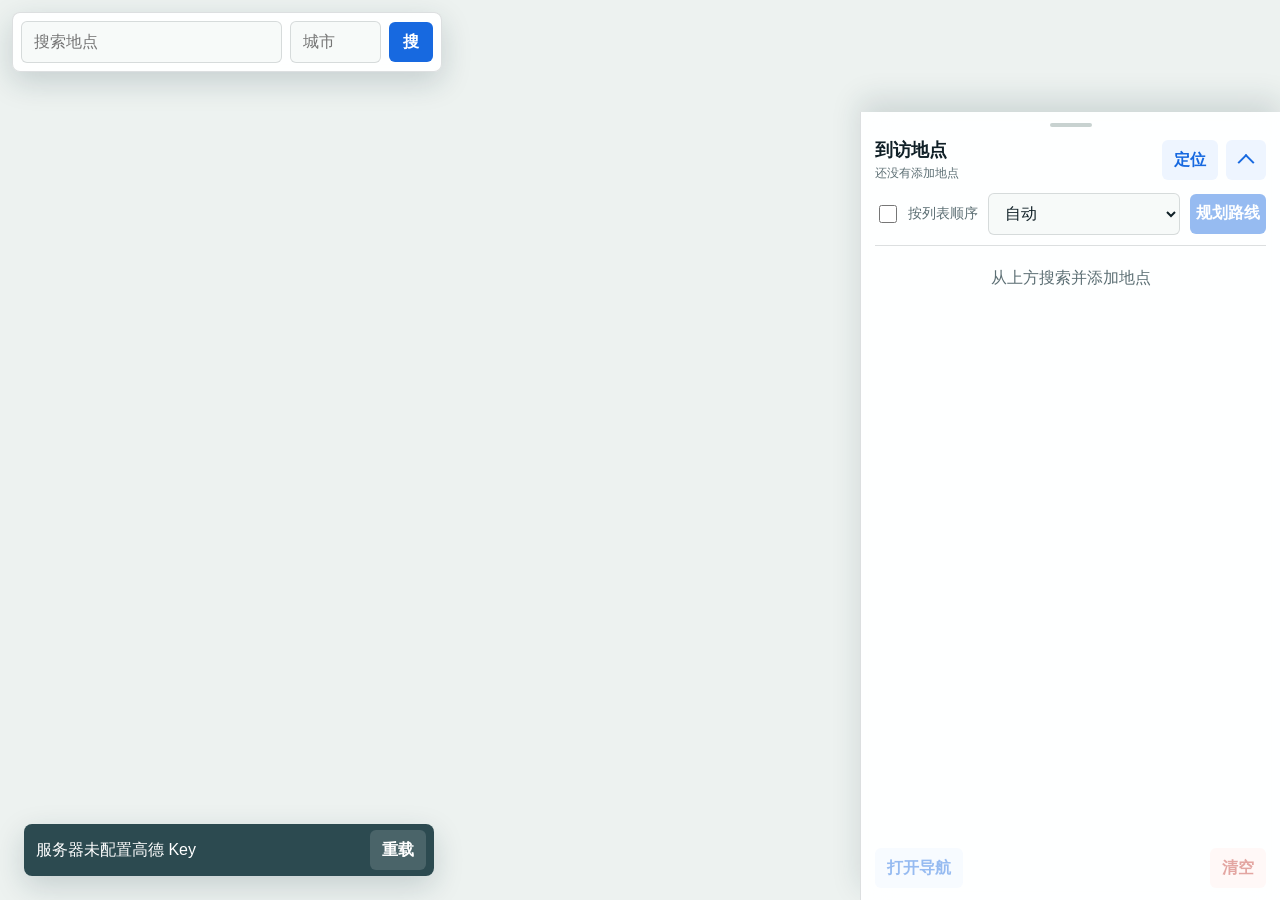
==== route-planner.html @ a8252db7 "Initial public release" ====
<!doctype html>
<html lang="zh-CN">
  <head>
    <meta charset="utf-8" />
    <meta name="viewport" content="width=device-width, initial-scale=1, viewport-fit=cover" />
    <meta name="theme-color" content="#12343b" />
    <title>多点路线规划</title>
    <link rel="manifest" href="./app-manifest.webmanifest" />
    <link rel="stylesheet" href="./route-planner.css" />
  </head>
  <body>
    <main class="app-shell">
      <div id="map" class="map-stage" aria-label="高德地图"></div>

      <section class="top-panel" aria-label="地点搜索">
        <form id="search-form" class="search-form">
          <input
            id="search-input"
            class="search-input"
            type="search"
            autocomplete="off"
            placeholder="搜索地点"
            aria-label="搜索地点"
          />
          <input
            id="city-input"
            class="city-input"
            type="text"
            autocomplete="off"
            placeholder="城市"
            aria-label="城市"
          />
          <button class="icon-button primary" type="submit" aria-label="搜索">搜</button>
        </form>
        <div id="search-results" class="search-results" hidden></div>
      </section>

      <section class="status-strip" aria-live="polite">
        <span id="status-text">等待加载地图</span>
        <button id="reload-button" class="text-button" type="button">重载</button>
      </section>

      <section class="bottom-sheet" aria-label="路线规划">
        <button
          id="sheet-grip-button"
          class="sheet-grip-button"
          type="button"
          aria-label="收起路线面板手柄"
          aria-expanded="true"
        >
          <span class="sheet-grip" aria-hidden="true"></span>
        </button>
        <div class="sheet-header">
          <div>
            <h1>到访地点</h1>
            <p id="route-summary">还没有添加地点</p>
          </div>
          <div class="header-actions">
            <button id="locate-button" class="text-button" type="button">定位</button>
            <button
              id="sheet-collapse-button"
              class="sheet-collapse-button"
              type="button"
              aria-label="收起路线面板"
              aria-expanded="true"
            ></button>
          </div>
        </div>

        <div class="route-options">
          <label class="switch-line">
            <input id="manual-order-toggle" type="checkbox" />
            <span>按列表顺序</span>
          </label>
          <select id="route-mode-select" class="mode-select" aria-label="交通方式">
            <option value="auto">自动</option>
            <option value="driving">驾车</option>
            <option value="walking">步行</option>
            <option value="riding">骑行</option>
            <option value="transfer">公交</option>
          </select>
          <button id="plan-route-button" class="solid-button" type="button">规划路线</button>
        </div>

        <div id="stop-list" class="stop-list"></div>

        <div class="sheet-actions">
          <button id="open-navigation-button" class="text-button" type="button" disabled>
            打开导航
          </button>
          <button id="clear-stops-button" class="text-button danger" type="button" disabled>
            清空
          </button>
        </div>
      </section>

    </main>

    <script src="./amap-config.js"></script>
    <script src="https://webapi.amap.com/loader.js"></script>
    <script src="./route-planner.js"></script>
  </body>
</html>
---- route-planner.css ----
:root {
  color-scheme: light;
  --ink: #102027;
  --muted: #5c6f74;
  --panel: rgba(255, 255, 255, 0.94);
  --line: rgba(16, 32, 39, 0.14);
  --blue: #1769e0;
  --green: #12805c;
  --red: #c23b31;
  --amber: #b56a17;
  --shadow: 0 10px 30px rgba(18, 52, 59, 0.18);
  --sheet-collapsed-height: 116px;
  font-family:
    -apple-system, BlinkMacSystemFont, "Segoe UI", "PingFang SC", "Hiragino Sans GB",
    "Microsoft YaHei", sans-serif;
}

* {
  box-sizing: border-box;
}

html,
body {
  width: 100%;
  height: 100%;
  margin: 0;
  color: var(--ink);
  overflow: hidden;
}

button,
input,
select {
  font: inherit;
}

button {
  border: 0;
  cursor: pointer;
}

.app-shell {
  position: relative;
  width: 100vw;
  height: 100dvh;
  background: #edf2f0;
}

.map-stage {
  position: absolute;
  inset: 0;
  width: 100%;
  height: 100%;
}

.top-panel {
  position: absolute;
  z-index: 20;
  top: max(12px, env(safe-area-inset-top));
  left: 12px;
  right: 12px;
}

.search-form {
  display: grid;
  grid-template-columns: 1fr minmax(62px, 22%) 44px;
  gap: 8px;
  align-items: center;
  padding: 8px;
  background: var(--panel);
  border: 1px solid var(--line);
  border-radius: 8px;
  box-shadow: var(--shadow);
  backdrop-filter: blur(16px);
}

.search-input,
.city-input,
.mode-select,
.config-form input {
  min-width: 0;
  height: 42px;
  padding: 0 12px;
  color: var(--ink);
  background: #f7faf9;
  border: 1px solid var(--line);
  border-radius: 6px;
  outline: none;
}

.search-input:focus,
.city-input:focus,
.mode-select:focus,
.config-form input:focus {
  border-color: var(--blue);
  box-shadow: 0 0 0 3px rgba(23, 105, 224, 0.12);
}

.icon-button,
.solid-button,
.text-button {
  min-height: 40px;
  border-radius: 6px;
  white-space: nowrap;
}

.icon-button.primary,
.solid-button {
  color: #fff;
  background: var(--blue);
  font-weight: 700;
}

.solid-button:disabled,
.text-button:disabled {
  opacity: 0.45;
  cursor: not-allowed;
}

.text-button {
  padding: 0 12px;
  color: var(--blue);
  background: #eef5ff;
  font-weight: 650;
}

.text-button.danger {
  color: var(--red);
  background: #fff0ee;
}

.search-results {
  margin-top: 8px;
  max-height: 34dvh;
  overflow: auto;
  background: var(--panel);
  border: 1px solid var(--line);
  border-radius: 8px;
  box-shadow: var(--shadow);
}

.result-item {
  width: 100%;
  display: grid;
  grid-template-columns: 1fr auto;
  gap: 10px;
  align-items: center;
  padding: 12px;
  color: var(--ink);
  background: transparent;
  border-bottom: 1px solid var(--line);
  text-align: left;
}

.result-item:last-child {
  border-bottom: 0;
}

.result-title,
.stop-title {
  font-weight: 760;
}

.result-meta,
.stop-meta,
#route-summary {
  margin: 3px 0 0;
  color: var(--muted);
  font-size: 12px;
  line-height: 1.35;
}

.status-strip {
  position: absolute;
  z-index: 18;
  left: 12px;
  right: 12px;
  bottom: calc(49dvh + 12px);
  display: flex;
  align-items: center;
  justify-content: space-between;
  gap: 10px;
  min-height: 42px;
  padding: 6px 8px 6px 12px;
  background: rgba(18, 52, 59, 0.88);
  color: #fff;
  border-radius: 8px;
  box-shadow: var(--shadow);
}

.status-strip .text-button {
  color: #fff;
  background: rgba(255, 255, 255, 0.14);
}

.bottom-sheet {
  position: absolute;
  z-index: 19;
  left: 0;
  right: 0;
  bottom: 0;
  height: 48dvh;
  min-height: 292px;
  display: flex;
  flex-direction: column;
  overflow: hidden;
  padding: 8px 14px max(12px, env(safe-area-inset-bottom));
  background: var(--panel);
  border-top: 1px solid var(--line);
  box-shadow: 0 -12px 28px rgba(18, 52, 59, 0.14);
  backdrop-filter: blur(18px);
  transition: height 180ms ease, min-height 180ms ease;
}

.sheet-grip-button {
  display: flex;
  justify-content: center;
  width: 100%;
  height: 20px;
  padding: 0;
  background: transparent;
}

.sheet-grip {
  width: 42px;
  height: 4px;
  margin: 3px auto 8px;
  background: #c8d2d0;
  border-radius: 999px;
}

.sheet-header,
.route-options,
.sheet-actions {
  display: flex;
  align-items: center;
  justify-content: space-between;
  gap: 10px;
}

.sheet-header h1 {
  margin: 0;
  font-size: 18px;
  line-height: 1.2;
}

.header-actions {
  display: flex;
  align-items: center;
  gap: 8px;
  flex-shrink: 0;
}

.sheet-collapse-button {
  position: relative;
  width: 40px;
  height: 40px;
  background: #eef5ff;
  border-radius: 6px;
}

.sheet-collapse-button::before {
  content: "";
  position: absolute;
  left: 50%;
  top: 50%;
  width: 10px;
  height: 10px;
  border-left: 2px solid var(--blue);
  border-top: 2px solid var(--blue);
  transform: translate(-50%, -30%) rotate(45deg);
  transition: transform 180ms ease;
}

.app-shell.sheet-collapsed .bottom-sheet {
  height: var(--sheet-collapsed-height);
  min-height: var(--sheet-collapsed-height);
}

.app-shell.sheet-collapsed .route-options,
.app-shell.sheet-collapsed .stop-list,
.app-shell.sheet-collapsed .sheet-actions {
  display: none;
}

.app-shell.sheet-collapsed .status-strip {
  bottom: calc(var(--sheet-collapsed-height) + 12px);
}

.app-shell.sheet-collapsed .sheet-collapse-button::before {
  transform: translate(-50%, -68%) rotate(225deg);
}

.route-options {
  margin-top: 12px;
  display: grid;
  grid-template-columns: auto minmax(82px, 1fr) auto;
}

.switch-line {
  display: inline-flex;
  align-items: center;
  gap: 8px;
  min-height: 38px;
  color: var(--muted);
  font-size: 14px;
}

.switch-line input {
  width: 18px;
  height: 18px;
  accent-color: var(--blue);
}

.mode-select {
  width: 100%;
  color: var(--ink);
  background: #f7faf9;
}

.stop-list {
  flex: 1;
  min-height: 0;
  margin-top: 10px;
  overflow: auto;
  border-top: 1px solid var(--line);
}

.empty-state {
  padding: 22px 4px;
  color: var(--muted);
  text-align: center;
}

.stop-row {
  display: grid;
  grid-template-columns: 34px 1fr auto;
  gap: 10px;
  align-items: center;
  min-height: 76px;
  padding: 10px 0;
  border-bottom: 1px solid var(--line);
}

.stop-index,
.stop-marker,
.start-marker {
  display: inline-flex;
  align-items: center;
  justify-content: center;
  width: 30px;
  height: 30px;
  color: #fff;
  font-size: 13px;
  font-weight: 800;
  border: 2px solid #fff;
  border-radius: 50%;
  box-shadow: 0 3px 10px rgba(16, 32, 39, 0.25);
}

.stop-index,
.stop-marker {
  background: var(--blue);
}

.stop-index.start,
.stop-marker.start {
  background: var(--green);
}

.stop-marker.priority,
.stop-index.priority {
  background: var(--amber);
}

.start-marker {
  background: var(--green);
}

.stop-controls {
  display: grid;
  grid-template-columns: repeat(3, 36px);
  gap: 6px;
}

.mini-button {
  width: 36px;
  height: 32px;
  color: var(--ink);
  background: #edf3f1;
  border-radius: 6px;
  font-weight: 800;
}

.mini-button.priority-on {
  color: #fff;
  background: var(--amber);
}

.mini-button.origin-on {
  color: #fff;
  background: var(--green);
}

.mini-button:disabled {
  opacity: 0.42;
  cursor: not-allowed;
}

.sheet-actions {
  padding-top: 10px;
}

.config-dialog {
  width: min(420px, calc(100vw - 28px));
  padding: 0;
  border: 0;
  border-radius: 8px;
  box-shadow: 0 24px 60px rgba(16, 32, 39, 0.32);
}

.config-dialog::backdrop {
  background: rgba(16, 32, 39, 0.42);
  backdrop-filter: blur(4px);
}

.config-form {
  display: grid;
  gap: 14px;
  padding: 18px;
  background: #fff;
}

.config-form h2 {
  margin: 0 0 2px;
  font-size: 19px;
}

.config-form label {
  display: grid;
  gap: 6px;
  color: var(--muted);
  font-size: 13px;
  font-weight: 680;
}

.config-message {
  margin: 0;
  color: var(--muted);
  font-size: 12px;
  line-height: 1.45;
}

.config-actions {
  display: flex;
  justify-content: space-between;
  gap: 10px;
}

.amap-logo,
.amap-copyright {
  transform: scale(0.82);
  transform-origin: left bottom;
}

@media (min-width: 760px) {
  .top-panel {
    right: auto;
    width: 430px;
  }

  .bottom-sheet {
    left: auto;
    width: 420px;
    height: calc(100dvh - 112px);
    min-height: 0;
    border-top: 0;
    border-left: 1px solid var(--line);
  }

  .app-shell.sheet-collapsed .bottom-sheet {
    height: var(--sheet-collapsed-height);
    min-height: var(--sheet-collapsed-height);
  }

  .status-strip {
    left: 24px;
    right: auto;
    bottom: 24px;
    width: 410px;
  }
}

@media (max-width: 380px) {
  .search-form {
    grid-template-columns: 1fr 54px 40px;
    gap: 6px;
  }

  .city-input {
    padding: 0 8px;
  }

  .text-button {
    padding: 0 10px;
  }

  .sheet-header {
    align-items: flex-start;
  }

  .route-options {
    grid-template-columns: 1fr 72px;
  }

  .route-options .switch-line {
    grid-column: 1 / -1;
  }

  .bottom-sheet {
    padding-left: 10px;
    padding-right: 10px;
  }
}
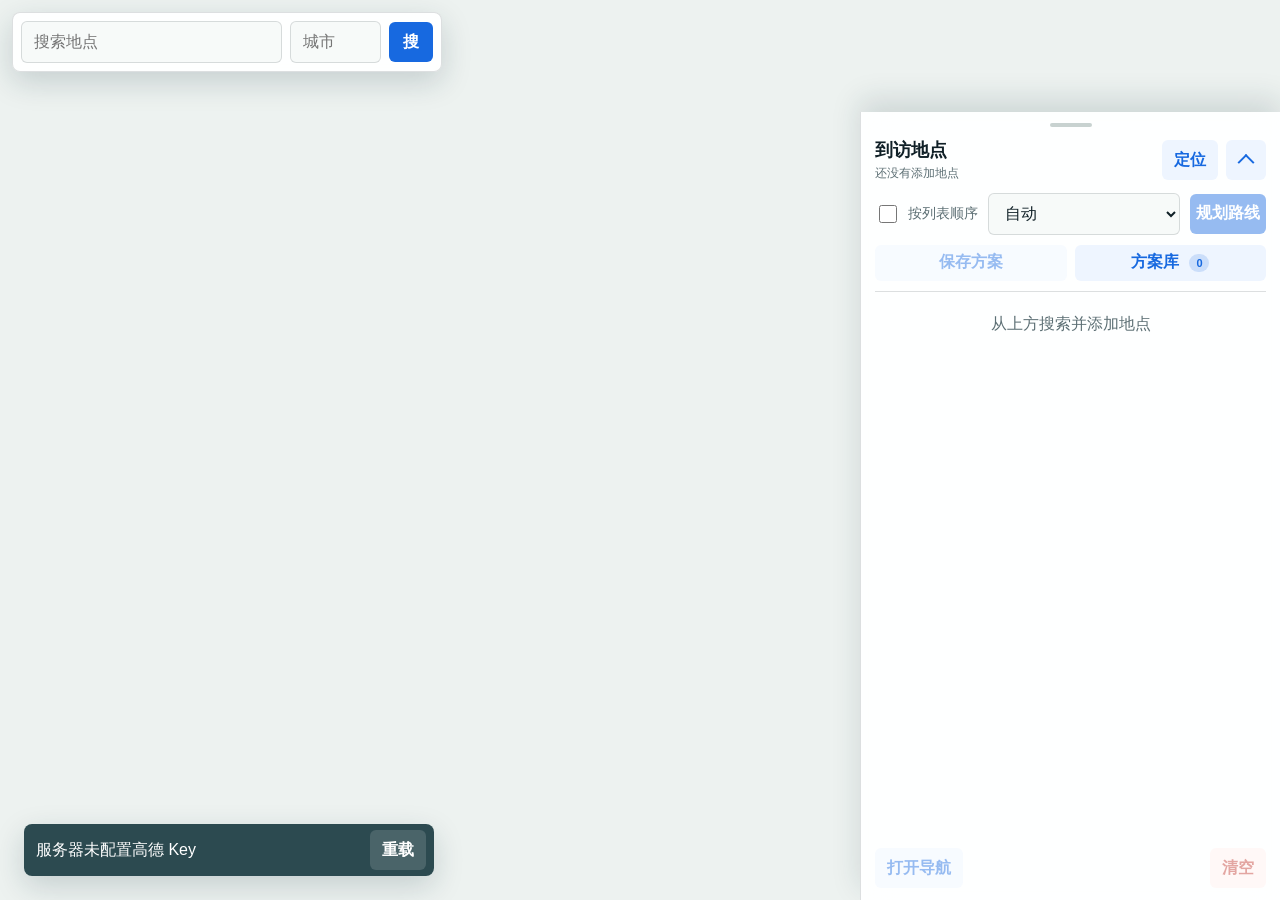
==== commit df2cb5ea: "refactor: modularize into ES modules, add plans & accuracy circle - Split monolithic route-planner.j" ====
--- a/route-planner.html
+++ b/route-planner.html
@@ -82,6 +82,13 @@
           <button id="plan-route-button" class="solid-button" type="button">规划路线</button>
         </div>
 
+        <div class="plan-bar">
+          <button id="save-plan-button" class="text-button" type="button" disabled>保存方案</button>
+          <button id="load-plan-button" class="text-button" type="button">
+            方案库 <span id="plan-count" class="plan-count">0</span>
+          </button>
+        </div>
+
         <div id="stop-list" class="stop-list"></div>
 
         <div class="sheet-actions">
@@ -96,8 +103,33 @@
 
     </main>
 
+    <dialog id="save-plan-dialog" class="plan-dialog" aria-label="保存方案">
+      <form id="save-plan-form" method="dialog" class="plan-form">
+        <h2>保存为方案</h2>
+        <label>
+          <span>方案名称</span>
+          <input id="save-plan-name" type="text" maxlength="40" required autocomplete="off" placeholder="例如：周末探店" />
+        </label>
+        <p id="save-plan-message" class="plan-message"></p>
+        <div class="plan-actions">
+          <button class="text-button" type="button" value="cancel" data-action="cancel">取消</button>
+          <button class="solid-button" type="submit" data-action="save">保存</button>
+        </div>
+      </form>
+    </dialog>
+
+    <dialog id="plan-list-dialog" class="plan-dialog" aria-label="方案库">
+      <div class="plan-form">
+        <h2>方案库</h2>
+        <div id="plan-list" class="plan-list" aria-live="polite"></div>
+        <div class="plan-actions single">
+          <button class="text-button" type="button" data-action="close-plan-list">关闭</button>
+        </div>
+      </div>
+    </dialog>
+
     <script src="./amap-config.js"></script>
     <script src="https://webapi.amap.com/loader.js"></script>
-    <script src="./route-planner.js"></script>
+    <script type="module" src="./src/main.js"></script>
   </body>
 </html>
--- a/route-planner.css
+++ b/route-planner.css
@@ -76,8 +76,7 @@
 
 .search-input,
 .city-input,
-.mode-select,
-.config-form input {
+.mode-select {
   min-width: 0;
   height: 42px;
   padding: 0 12px;
@@ -90,8 +89,7 @@
 
 .search-input:focus,
 .city-input:focus,
-.mode-select:focus,
-.config-form input:focus {
+.mode-select:focus {
   border-color: var(--blue);
   box-shadow: 0 0 0 3px rgba(23, 105, 224, 0.12);
 }
@@ -343,8 +341,7 @@
 }
 
 .stop-index,
-.stop-marker,
-.start-marker {
+.stop-marker {
   display: inline-flex;
   align-items: center;
   justify-content: center;
@@ -373,8 +370,43 @@
   background: var(--amber);
 }
 
-.start-marker {
-  background: var(--green);
+.locate-marker {
+  position: relative;
+  width: 20px;
+  height: 20px;
+  pointer-events: none;
+}
+
+.locate-dot {
+  position: absolute;
+  inset: 0;
+  margin: auto;
+  width: 14px;
+  height: 14px;
+  background: #1a73e8;
+  border: 2px solid #fff;
+  border-radius: 50%;
+  box-shadow: 0 2px 8px rgba(16, 32, 39, 0.35);
+}
+
+.locate-dot::after {
+  content: "";
+  position: absolute;
+  inset: -6px;
+  border: 2px solid rgba(26, 115, 232, 0.45);
+  border-radius: 50%;
+  animation: locate-pulse 2s ease-out infinite;
+}
+
+@keyframes locate-pulse {
+  0% {
+    transform: scale(0.7);
+    opacity: 0.9;
+  }
+  100% {
+    transform: scale(1.8);
+    opacity: 0;
+  }
 }
 
 .stop-controls {
@@ -411,32 +443,59 @@
   padding-top: 10px;
 }
 
-.config-dialog {
-  width: min(420px, calc(100vw - 28px));
+.plan-bar {
+  display: flex;
+  gap: 8px;
+  margin-top: 10px;
+}
+
+.plan-bar .text-button {
+  flex: 1;
+  min-height: 36px;
+}
+
+.plan-count {
+  display: inline-flex;
+  align-items: center;
+  justify-content: center;
+  min-width: 20px;
+  height: 18px;
+  margin-left: 6px;
+  padding: 0 6px;
+  background: rgba(23, 105, 224, 0.16);
+  color: var(--blue);
+  border-radius: 9px;
+  font-size: 11px;
+  font-weight: 700;
+}
+
+.plan-dialog {
+  width: min(440px, calc(100vw - 28px));
+  max-height: min(78dvh, 560px);
   padding: 0;
   border: 0;
-  border-radius: 8px;
+  border-radius: 12px;
   box-shadow: 0 24px 60px rgba(16, 32, 39, 0.32);
 }
 
-.config-dialog::backdrop {
+.plan-dialog::backdrop {
   background: rgba(16, 32, 39, 0.42);
   backdrop-filter: blur(4px);
 }
 
-.config-form {
+.plan-form {
   display: grid;
   gap: 14px;
   padding: 18px;
   background: #fff;
 }
 
-.config-form h2 {
+.plan-form h2 {
   margin: 0 0 2px;
   font-size: 19px;
 }
 
-.config-form label {
+.plan-form label {
   display: grid;
   gap: 6px;
   color: var(--muted);
@@ -444,17 +503,103 @@
   font-weight: 680;
 }
 
-.config-message {
+.plan-form input[type="text"] {
+  height: 42px;
+  padding: 0 12px;
+  color: var(--ink);
+  background: #f7faf9;
+  border: 1px solid var(--line);
+  border-radius: 6px;
+  outline: none;
+  font: inherit;
+}
+
+.plan-form input[type="text"]:focus {
+  border-color: var(--blue);
+  box-shadow: 0 0 0 3px rgba(23, 105, 224, 0.12);
+}
+
+.plan-message {
   margin: 0;
   color: var(--muted);
   font-size: 12px;
   line-height: 1.45;
-}
-
-.config-actions {
+  min-height: 16px;
+}
+
+.plan-message.error {
+  color: var(--red);
+}
+
+.plan-actions {
   display: flex;
   justify-content: space-between;
   gap: 10px;
+}
+
+.plan-actions.single {
+  justify-content: flex-end;
+}
+
+.plan-list {
+  max-height: 50dvh;
+  overflow: auto;
+  display: grid;
+  gap: 8px;
+  padding: 2px;
+}
+
+.plan-empty {
+  padding: 22px 8px;
+  color: var(--muted);
+  text-align: center;
+  font-size: 14px;
+}
+
+.plan-row {
+  display: grid;
+  grid-template-columns: 1fr auto;
+  gap: 10px;
+  align-items: center;
+  padding: 10px 12px;
+  background: #f7faf9;
+  border: 1px solid var(--line);
+  border-radius: 8px;
+}
+
+.plan-row-main {
+  min-width: 0;
+  display: grid;
+  gap: 3px;
+}
+
+.plan-row-title {
+  font-weight: 760;
+  color: var(--ink);
+  overflow: hidden;
+  text-overflow: ellipsis;
+  white-space: nowrap;
+}
+
+.plan-row-meta {
+  color: var(--muted);
+  font-size: 12px;
+  line-height: 1.35;
+}
+
+.plan-row-actions {
+  display: flex;
+  gap: 6px;
+}
+
+.plan-row-actions .mini-button {
+  width: auto;
+  padding: 0 10px;
+}
+
+.plan-row-actions .mini-button.danger {
+  color: var(--red);
+  background: #fff0ee;
 }
 
 .amap-logo,
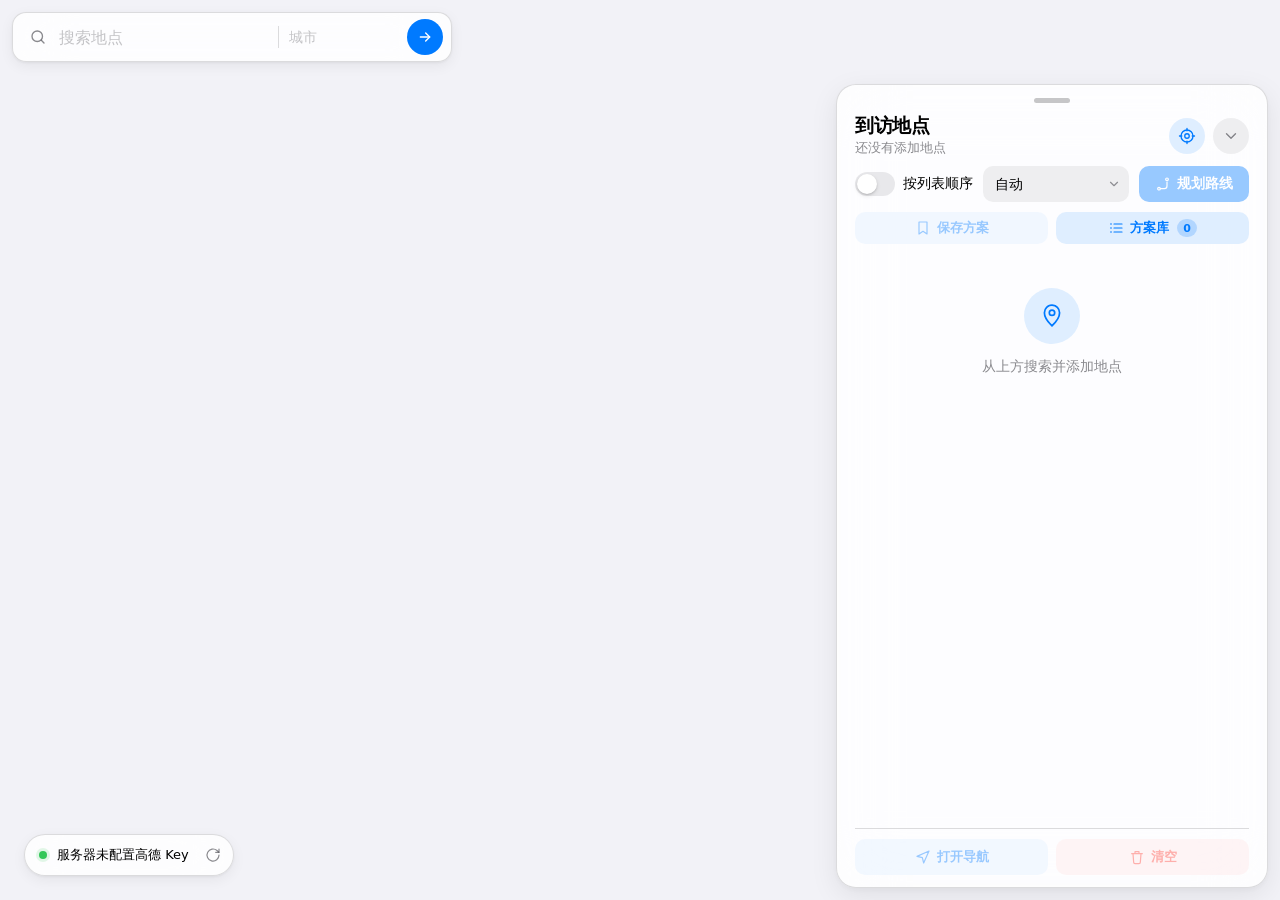
==== commit 686dd966: "feat(ui): Apple Maps style overhaul + map markers for search results UI / UX: - Apple Maps inspired " ====
--- a/route-planner.html
+++ b/route-planner.html
@@ -3,7 +3,8 @@
   <head>
     <meta charset="utf-8" />
     <meta name="viewport" content="width=device-width, initial-scale=1, viewport-fit=cover" />
-    <meta name="theme-color" content="#12343b" />
+    <meta name="theme-color" content="#ffffff" media="(prefers-color-scheme: light)" />
+    <meta name="theme-color" content="#000000" media="(prefers-color-scheme: dark)" />
     <title>多点路线规划</title>
     <link rel="manifest" href="./app-manifest.webmanifest" />
     <link rel="stylesheet" href="./route-planner.css" />
@@ -14,6 +15,9 @@
 
       <section class="top-panel" aria-label="地点搜索">
         <form id="search-form" class="search-form">
+          <span class="search-form-icon" aria-hidden="true">
+            <svg viewBox="0 0 24 24" stroke="currentColor" stroke-width="1.8" stroke-linecap="round" stroke-linejoin="round" fill="none"><circle cx="11" cy="11" r="7"/><path d="m20 20-3.6-3.6"/></svg>
+          </span>
           <input
             id="search-input"
             class="search-input"
@@ -22,6 +26,7 @@
             placeholder="搜索地点"
             aria-label="搜索地点"
           />
+          <span class="search-form-divider" aria-hidden="true"></span>
           <input
             id="city-input"
             class="city-input"
@@ -30,14 +35,19 @@
             placeholder="城市"
             aria-label="城市"
           />
-          <button class="icon-button primary" type="submit" aria-label="搜索">搜</button>
+          <button class="icon-button primary" type="submit" aria-label="搜索">
+            <svg viewBox="0 0 24 24" stroke="currentColor" stroke-width="2" stroke-linecap="round" stroke-linejoin="round" fill="none" aria-hidden="true"><path d="M5 12h14"/><polyline points="13 6 19 12 13 18"/></svg>
+          </button>
         </form>
         <div id="search-results" class="search-results" hidden></div>
       </section>
 
       <section class="status-strip" aria-live="polite">
+        <span class="status-dot" aria-hidden="true"></span>
         <span id="status-text">等待加载地图</span>
-        <button id="reload-button" class="text-button" type="button">重载</button>
+        <button id="reload-button" class="text-button ghost" type="button" aria-label="重载">
+          <svg viewBox="0 0 24 24" stroke="currentColor" stroke-width="1.8" stroke-linecap="round" stroke-linejoin="round" fill="none" aria-hidden="true"><path d="M21 12a9 9 0 1 1-3-6.7L21 8"/><path d="M21 3v5h-5"/></svg>
+        </button>
       </section>
 
       <section class="bottom-sheet" aria-label="路线规划">
@@ -51,26 +61,31 @@
           <span class="sheet-grip" aria-hidden="true"></span>
         </button>
         <div class="sheet-header">
-          <div>
+          <div class="sheet-title">
             <h1>到访地点</h1>
             <p id="route-summary">还没有添加地点</p>
           </div>
           <div class="header-actions">
-            <button id="locate-button" class="text-button" type="button">定位</button>
+            <button id="locate-button" class="icon-button tinted" type="button" aria-label="定位到我的位置">
+              <svg viewBox="0 0 24 24" stroke="currentColor" stroke-width="1.8" stroke-linecap="round" stroke-linejoin="round" fill="none" aria-hidden="true"><circle cx="12" cy="12" r="3"/><circle cx="12" cy="12" r="8"/><path d="M12 2v3M12 19v3M2 12h3M19 12h3"/></svg>
+            </button>
             <button
               id="sheet-collapse-button"
               class="sheet-collapse-button"
               type="button"
               aria-label="收起路线面板"
               aria-expanded="true"
-            ></button>
+            >
+              <svg viewBox="0 0 24 24" stroke="currentColor" stroke-width="1.8" stroke-linecap="round" stroke-linejoin="round" fill="none" aria-hidden="true"><polyline points="6 9 12 15 18 9"/></svg>
+            </button>
           </div>
         </div>
 
         <div class="route-options">
           <label class="switch-line">
             <input id="manual-order-toggle" type="checkbox" />
-            <span>按列表顺序</span>
+            <span class="switch-track" aria-hidden="true"><span class="switch-thumb"></span></span>
+            <span class="switch-label">按列表顺序</span>
           </label>
           <select id="route-mode-select" class="mode-select" aria-label="交通方式">
             <option value="auto">自动</option>
@@ -79,13 +94,21 @@
             <option value="riding">骑行</option>
             <option value="transfer">公交</option>
           </select>
-          <button id="plan-route-button" class="solid-button" type="button">规划路线</button>
+          <button id="plan-route-button" class="solid-button" type="button">
+            <svg viewBox="0 0 24 24" stroke="currentColor" stroke-width="1.8" stroke-linecap="round" stroke-linejoin="round" fill="none" aria-hidden="true"><circle cx="6" cy="19" r="2"/><circle cx="18" cy="5" r="2"/><path d="M8 19h6a4 4 0 0 0 4-4V9"/></svg>
+            <span>规划路线</span>
+          </button>
         </div>
 
         <div class="plan-bar">
-          <button id="save-plan-button" class="text-button" type="button" disabled>保存方案</button>
+          <button id="save-plan-button" class="text-button" type="button" disabled>
+            <svg viewBox="0 0 24 24" stroke="currentColor" stroke-width="1.8" stroke-linecap="round" stroke-linejoin="round" fill="none" aria-hidden="true"><path d="M6 3h12v18l-6-4-6 4Z"/></svg>
+            <span>保存方案</span>
+          </button>
           <button id="load-plan-button" class="text-button" type="button">
-            方案库 <span id="plan-count" class="plan-count">0</span>
+            <svg viewBox="0 0 24 24" stroke="currentColor" stroke-width="1.8" stroke-linecap="round" stroke-linejoin="round" fill="none" aria-hidden="true"><path d="M9 6h12M9 12h12M9 18h12"/><circle cx="4.5" cy="6" r="1.2" fill="currentColor" stroke="none"/><circle cx="4.5" cy="12" r="1.2" fill="currentColor" stroke="none"/><circle cx="4.5" cy="18" r="1.2" fill="currentColor" stroke="none"/></svg>
+            <span>方案库</span>
+            <span id="plan-count" class="plan-count">0</span>
           </button>
         </div>
 
@@ -93,10 +116,12 @@
 
         <div class="sheet-actions">
           <button id="open-navigation-button" class="text-button" type="button" disabled>
-            打开导航
+            <svg viewBox="0 0 24 24" stroke="currentColor" stroke-width="1.8" stroke-linecap="round" stroke-linejoin="round" fill="none" aria-hidden="true"><path d="M3 11 21 3l-8 18-2-8-8-2Z"/></svg>
+            <span>打开导航</span>
           </button>
           <button id="clear-stops-button" class="text-button danger" type="button" disabled>
-            清空
+            <svg viewBox="0 0 24 24" stroke="currentColor" stroke-width="1.8" stroke-linecap="round" stroke-linejoin="round" fill="none" aria-hidden="true"><path d="M4 7h16M9 7V4h6v3"/><path d="M6 7l1 13a2 2 0 0 0 2 2h6a2 2 0 0 0 2-2l1-13"/></svg>
+            <span>清空</span>
           </button>
         </div>
       </section>
--- a/route-planner.css
+++ b/route-planner.css
@@ -1,58 +1,168 @@
+/* =========================================================================
+   Apple Maps 风格 设计系统
+   ========================================================================= */
 :root {
-  color-scheme: light;
-  --ink: #102027;
-  --muted: #5c6f74;
-  --panel: rgba(255, 255, 255, 0.94);
-  --line: rgba(16, 32, 39, 0.14);
-  --blue: #1769e0;
-  --green: #12805c;
-  --red: #c23b31;
-  --amber: #b56a17;
-  --shadow: 0 10px 30px rgba(18, 52, 59, 0.18);
-  --sheet-collapsed-height: 116px;
-  font-family:
-    -apple-system, BlinkMacSystemFont, "Segoe UI", "PingFang SC", "Hiragino Sans GB",
-    "Microsoft YaHei", sans-serif;
-}
-
-* {
-  box-sizing: border-box;
-}
-
-html,
-body {
+  color-scheme: light dark;
+
+  /* —— Apple System Colors (Light) —— */
+  --label: #000;
+  --label-secondary: rgba(60, 60, 67, 0.6);
+  --label-tertiary: rgba(60, 60, 67, 0.3);
+  --separator: rgba(60, 60, 67, 0.18);
+  --separator-opaque: rgba(198, 198, 200, 1);
+
+  --bg-base: #f2f2f7;             /* 系统分组背景 */
+  --bg-elevated: #ffffff;
+  --bg-tinted-fill: rgba(120, 120, 128, 0.12);  /* 输入框 / 字段 */
+  --bg-secondary-fill: rgba(120, 120, 128, 0.16);
+
+  --panel-glass: rgba(255, 255, 255, 0.72);
+  --panel-glass-strong: rgba(255, 255, 255, 0.86);
+  --panel-glass-dark: rgba(28, 28, 30, 0.78);
+
+  /* —— System Colors —— */
+  --blue: #007aff;
+  --blue-hover: #0a84ff;
+  --green: #34c759;
+  --red: #ff3b30;
+  --orange: #ff9500;
+  --yellow: #ffcc00;
+
+  --blue-tint: rgba(0, 122, 255, 0.12);
+  --red-tint: rgba(255, 59, 48, 0.12);
+  --green-tint: rgba(52, 199, 89, 0.14);
+  --orange-tint: rgba(255, 149, 0, 0.14);
+
+  /* —— Radii —— */
+  --r-sm: 8px;
+  --r-md: 10px;
+  --r-lg: 14px;
+  --r-xl: 20px;
+  --r-pill: 999px;
+
+  /* —— Shadows —— */
+  --shadow-sm: 0 1px 2px rgba(0, 0, 0, 0.04);
+  --shadow-md: 0 1px 3px rgba(0, 0, 0, 0.06), 0 4px 14px rgba(0, 0, 0, 0.06);
+  --shadow-lg: 0 8px 28px rgba(0, 0, 0, 0.08), 0 2px 6px rgba(0, 0, 0, 0.04);
+  --shadow-sheet: 0 -8px 32px rgba(0, 0, 0, 0.08), 0 -1px 0 rgba(0, 0, 0, 0.04);
+  --shadow-marker: 0 2px 6px rgba(0, 0, 0, 0.18), 0 4px 12px rgba(0, 0, 0, 0.16);
+
+  /* —— Type —— */
+  --font:
+    -apple-system, BlinkMacSystemFont, "SF Pro Text", "SF Pro Display",
+    "PingFang SC", "Hiragino Sans GB", "Helvetica Neue", "Microsoft YaHei",
+    system-ui, sans-serif;
+
+  /* —— Motion —— */
+  --ease-apple: cubic-bezier(0.32, 0.72, 0, 1);
+  --ease-out: cubic-bezier(0.16, 1, 0.3, 1);
+
+  /* —— Layout —— */
+  --sheet-peek-height: 144px;
+  --sheet-mid-height: 62dvh;
+  --sheet-full-height: calc(100dvh - 88px);
+  --current-sheet-height: var(--sheet-mid-height);
+
+  font-family: var(--font);
+  -webkit-font-smoothing: antialiased;
+  -moz-osx-font-smoothing: grayscale;
+  text-rendering: optimizeLegibility;
+}
+
+/* —— Dark Mode —— */
+@media (prefers-color-scheme: dark) {
+  :root {
+    --label: #fff;
+    --label-secondary: rgba(235, 235, 245, 0.6);
+    --label-tertiary: rgba(235, 235, 245, 0.3);
+    --separator: rgba(84, 84, 88, 0.65);
+    --separator-opaque: rgba(56, 56, 58, 1);
+
+    --bg-base: #000;
+    --bg-elevated: #1c1c1e;
+    --bg-tinted-fill: rgba(118, 118, 128, 0.24);
+    --bg-secondary-fill: rgba(118, 118, 128, 0.32);
+
+    --panel-glass: rgba(28, 28, 30, 0.78);
+    --panel-glass-strong: rgba(28, 28, 30, 0.92);
+
+    --blue: #0a84ff;
+    --green: #30d158;
+    --red: #ff453a;
+    --orange: #ff9f0a;
+
+    --blue-tint: rgba(10, 132, 255, 0.22);
+    --red-tint: rgba(255, 69, 58, 0.22);
+    --green-tint: rgba(48, 209, 88, 0.22);
+    --orange-tint: rgba(255, 159, 10, 0.22);
+
+    --shadow-sm: 0 1px 2px rgba(0, 0, 0, 0.32);
+    --shadow-md: 0 1px 3px rgba(0, 0, 0, 0.4), 0 6px 18px rgba(0, 0, 0, 0.36);
+    --shadow-lg: 0 10px 32px rgba(0, 0, 0, 0.5), 0 2px 8px rgba(0, 0, 0, 0.32);
+    --shadow-sheet: 0 -10px 40px rgba(0, 0, 0, 0.5);
+  }
+}
+
+/* =========================================================================
+   Reset
+   ========================================================================= */
+* { box-sizing: border-box; }
+
+html, body {
   width: 100%;
   height: 100%;
   margin: 0;
-  color: var(--ink);
+  color: var(--label);
+  background: var(--bg-base);
   overflow: hidden;
 }
 
-button,
-input,
-select {
+button, input, select, textarea {
   font: inherit;
-}
-
-button {
-  border: 0;
-  cursor: pointer;
-}
-
+  color: inherit;
+}
+
+button { border: 0; background: none; cursor: pointer; padding: 0; }
+
+/* 防 iOS Safari 上 SVG 吞 click 事件：让所有按钮内的图标透传点击 */
+button > svg,
+button > span > svg,
+.icon-button svg,
+.text-button svg,
+.mini-button svg,
+.sheet-collapse-button svg,
+.sheet-grip-button svg {
+  pointer-events: none;
+}
+
+input, select { outline: none; }
+
+@media (prefers-reduced-motion: reduce) {
+  * {
+    animation-duration: 0.001ms !important;
+    transition-duration: 0.001ms !important;
+  }
+}
+
+/* =========================================================================
+   App Shell
+   ========================================================================= */
 .app-shell {
   position: relative;
   width: 100vw;
   height: 100dvh;
-  background: #edf2f0;
+  background: var(--bg-base);
+  overflow: hidden;
 }
 
 .map-stage {
   position: absolute;
   inset: 0;
-  width: 100%;
-  height: 100%;
-}
-
+}
+
+/* =========================================================================
+   Top Search Panel — Apple 胶囊状玻璃搜索条
+   ========================================================================= */
 .top-panel {
   position: absolute;
   z-index: 20;
@@ -63,183 +173,272 @@
 
 .search-form {
   display: grid;
-  grid-template-columns: 1fr minmax(62px, 22%) 44px;
-  gap: 8px;
-  align-items: center;
-  padding: 8px;
-  background: var(--panel);
-  border: 1px solid var(--line);
-  border-radius: 8px;
-  box-shadow: var(--shadow);
-  backdrop-filter: blur(16px);
+  grid-template-columns: 22px 1fr 1px minmax(72px, 26%) 36px;
+  align-items: center;
+  gap: 10px;
+  height: 50px;
+  padding: 0 8px 0 14px;
+  background: var(--panel-glass-strong);
+  -webkit-backdrop-filter: saturate(180%) blur(28px);
+  backdrop-filter: saturate(180%) blur(28px);
+  border: 0.5px solid var(--separator);
+  border-radius: var(--r-lg);
+  box-shadow: var(--shadow-md);
+}
+
+.search-form-icon {
+  width: 22px;
+  height: 22px;
+  color: var(--label-secondary);
+  display: inline-flex;
+  align-items: center;
+  justify-content: center;
+}
+
+.search-form-icon svg { width: 18px; height: 18px; }
+
+.search-form-divider {
+  width: 1px;
+  height: 22px;
+  background: var(--separator);
 }
 
 .search-input,
-.city-input,
-.mode-select {
+.city-input {
   min-width: 0;
-  height: 42px;
-  padding: 0 12px;
-  color: var(--ink);
-  background: #f7faf9;
-  border: 1px solid var(--line);
-  border-radius: 6px;
-  outline: none;
-}
-
-.search-input:focus,
-.city-input:focus,
-.mode-select:focus {
-  border-color: var(--blue);
-  box-shadow: 0 0 0 3px rgba(23, 105, 224, 0.12);
-}
-
-.icon-button,
-.solid-button,
-.text-button {
-  min-height: 40px;
-  border-radius: 6px;
-  white-space: nowrap;
-}
-
-.icon-button.primary,
-.solid-button {
-  color: #fff;
-  background: var(--blue);
-  font-weight: 700;
-}
-
-.solid-button:disabled,
-.text-button:disabled {
-  opacity: 0.45;
-  cursor: not-allowed;
-}
-
-.text-button {
-  padding: 0 12px;
-  color: var(--blue);
-  background: #eef5ff;
-  font-weight: 650;
-}
-
-.text-button.danger {
-  color: var(--red);
-  background: #fff0ee;
-}
-
+  height: 100%;
+  padding: 0;
+  border: 0;
+  background: transparent;
+  font-size: 16px;          /* iOS 防自动缩放 */
+  color: var(--label);
+}
+
+.search-input::placeholder,
+.city-input::placeholder {
+  color: var(--label-tertiary);
+}
+
+.search-input::-webkit-search-cancel-button {
+  -webkit-appearance: none;
+  appearance: none;
+}
+
+.city-input { font-size: 14px; }
+
+/* —— 搜索结果下拉 —— */
 .search-results {
   margin-top: 8px;
-  max-height: 34dvh;
+  max-height: 38dvh;
   overflow: auto;
-  background: var(--panel);
-  border: 1px solid var(--line);
-  border-radius: 8px;
-  box-shadow: var(--shadow);
+  background: var(--panel-glass-strong);
+  -webkit-backdrop-filter: saturate(180%) blur(28px);
+  backdrop-filter: saturate(180%) blur(28px);
+  border: 0.5px solid var(--separator);
+  border-radius: var(--r-lg);
+  box-shadow: var(--shadow-lg);
+  padding: 4px;
 }
 
 .result-item {
   width: 100%;
   display: grid;
-  grid-template-columns: 1fr auto;
-  gap: 10px;
-  align-items: center;
-  padding: 12px;
-  color: var(--ink);
+  grid-template-columns: 32px 1fr auto;
+  gap: 12px;
+  align-items: center;
+  padding: 12px 12px;
+  color: var(--label);
   background: transparent;
-  border-bottom: 1px solid var(--line);
+  border-radius: var(--r-md);
   text-align: left;
-}
-
-.result-item:last-child {
-  border-bottom: 0;
-}
-
-.result-title,
-.stop-title {
-  font-weight: 760;
-}
-
-.result-meta,
-.stop-meta,
-#route-summary {
-  margin: 3px 0 0;
-  color: var(--muted);
-  font-size: 12px;
+  transition: background 120ms var(--ease-out);
+}
+
+.result-item::before {
+  content: "";
+  width: 32px;
+  height: 32px;
+  border-radius: 50%;
+  background: var(--blue-tint);
+  background-image: url("data:image/svg+xml;utf8,<svg xmlns='http://www.w3.org/2000/svg' viewBox='0 0 24 24' fill='none' stroke='%23007aff' stroke-width='1.8' stroke-linecap='round' stroke-linejoin='round'><path d='M12 21s7-6.5 7-12a7 7 0 1 0-14 0c0 5.5 7 12 7 12Z'/><circle cx='12' cy='9' r='2.5'/></svg>");
+  background-repeat: no-repeat;
+  background-position: center;
+  background-size: 18px 18px;
+}
+
+@media (hover: hover) {
+  .result-item:hover { background: var(--bg-tinted-fill); }
+}
+.result-item:active { background: var(--bg-secondary-fill); }
+
+.result-title {
+  font-size: 15px;
+  font-weight: 600;
+  color: var(--label);
+  display: block;
+  line-height: 1.3;
+}
+
+.result-meta {
+  display: block;
+  margin-top: 2px;
+  color: var(--label-secondary);
+  font-size: 13px;
   line-height: 1.35;
-}
-
+  overflow: hidden;
+  text-overflow: ellipsis;
+  white-space: nowrap;
+}
+
+.result-item .text-button {
+  height: 28px;
+  min-height: 28px;
+  padding: 0 12px;
+  font-size: 13px;
+  background: var(--blue-tint);
+  color: var(--blue);
+  border-radius: var(--r-pill);
+  pointer-events: none;     /* 整行点击 */
+}
+
+/* =========================================================================
+   Status Strip — 浮动 toast 胶囊
+   ========================================================================= */
 .status-strip {
   position: absolute;
   z-index: 18;
   left: 12px;
   right: 12px;
-  bottom: calc(49dvh + 12px);
-  display: flex;
-  align-items: center;
-  justify-content: space-between;
+  bottom: calc(var(--current-sheet-height) + 12px);
+  display: inline-flex;
+  align-items: center;
   gap: 10px;
-  min-height: 42px;
-  padding: 6px 8px 6px 12px;
-  background: rgba(18, 52, 59, 0.88);
-  color: #fff;
-  border-radius: 8px;
-  box-shadow: var(--shadow);
-}
-
-.status-strip .text-button {
-  color: #fff;
-  background: rgba(255, 255, 255, 0.14);
-}
-
+  width: max-content;
+  max-width: calc(100% - 24px);
+  margin: 0 auto;
+  min-height: 36px;
+  padding: 6px 6px 6px 14px;
+  background: var(--panel-glass-strong);
+  -webkit-backdrop-filter: saturate(180%) blur(28px);
+  backdrop-filter: saturate(180%) blur(28px);
+  border: 0.5px solid var(--separator);
+  color: var(--label);
+  border-radius: var(--r-pill);
+  box-shadow: var(--shadow-md);
+  font-size: 13px;
+  font-weight: 500;
+  transition:
+    bottom 360ms var(--ease-apple),
+    opacity 220ms var(--ease-out),
+    transform 360ms var(--ease-apple);
+}
+
+.status-dot {
+  width: 8px;
+  height: 8px;
+  border-radius: 50%;
+  background: var(--green);
+  box-shadow: 0 0 0 3px var(--green-tint);
+  flex-shrink: 0;
+}
+
+#status-text {
+  white-space: nowrap;
+  overflow: hidden;
+  text-overflow: ellipsis;
+}
+
+.status-strip .text-button.ghost {
+  width: 28px;
+  height: 28px;
+  min-height: 28px;
+  padding: 0;
+  background: transparent;
+  color: var(--label-secondary);
+}
+
+.status-strip .text-button.ghost svg { width: 16px; height: 16px; }
+
+@media (hover: hover) {
+  .status-strip .text-button.ghost:hover { background: var(--bg-tinted-fill); }
+}
+
+/* =========================================================================
+   Bottom Sheet
+   ========================================================================= */
 .bottom-sheet {
   position: absolute;
   z-index: 19;
   left: 0;
   right: 0;
   bottom: 0;
-  height: 48dvh;
-  min-height: 292px;
+  height: var(--current-sheet-height);
   display: flex;
   flex-direction: column;
   overflow: hidden;
-  padding: 8px 14px max(12px, env(safe-area-inset-bottom));
-  background: var(--panel);
-  border-top: 1px solid var(--line);
-  box-shadow: 0 -12px 28px rgba(18, 52, 59, 0.14);
-  backdrop-filter: blur(18px);
-  transition: height 180ms ease, min-height 180ms ease;
-}
+  padding: 4px 18px max(12px, env(safe-area-inset-bottom));
+  background: var(--panel-glass-strong);
+  -webkit-backdrop-filter: saturate(180%) blur(32px);
+  backdrop-filter: saturate(180%) blur(32px);
+  border-top: 0.5px solid var(--separator);
+  border-top-left-radius: var(--r-xl);
+  border-top-right-radius: var(--r-xl);
+  box-shadow: var(--shadow-sheet);
+  transition: height 360ms var(--ease-apple);
+}
+
+/* —— 三档高度切换 —— */
+.app-shell.sheet-peek { --current-sheet-height: var(--sheet-peek-height); }
+.app-shell.sheet-full { --current-sheet-height: var(--sheet-full-height); }
 
 .sheet-grip-button {
   display: flex;
   justify-content: center;
+  align-items: center;
   width: 100%;
-  height: 20px;
-  padding: 0;
+  height: 22px;
   background: transparent;
 }
 
 .sheet-grip {
-  width: 42px;
-  height: 4px;
-  margin: 3px auto 8px;
-  background: #c8d2d0;
-  border-radius: 999px;
-}
-
-.sheet-header,
-.route-options,
-.sheet-actions {
+  width: 36px;
+  height: 5px;
+  background: var(--separator-opaque);
+  border-radius: var(--r-pill);
+  transition: background 150ms var(--ease-out), transform 200ms var(--ease-out);
+}
+
+@media (hover: hover) {
+  .sheet-grip-button:hover .sheet-grip { background: var(--label-tertiary); transform: scaleX(1.1); }
+}
+
+.sheet-header {
   display: flex;
   align-items: center;
   justify-content: space-between;
-  gap: 10px;
-}
+  gap: 12px;
+  padding: 4px 0 10px;
+}
+
+.sheet-title { min-width: 0; }
 
 .sheet-header h1 {
   margin: 0;
-  font-size: 18px;
-  line-height: 1.2;
+  font-size: 19px;
+  font-weight: 700;
+  letter-spacing: -0.4px;
+  line-height: 1.15;
+  color: var(--label);
+}
+
+#route-summary {
+  margin: 3px 0 0;
+  color: var(--label-secondary);
+  font-size: 12.5px;
+  line-height: 1.3;
+  overflow: hidden;
+  text-overflow: ellipsis;
+  white-space: nowrap;
 }
 
 .header-actions {
@@ -250,98 +449,486 @@
 }
 
 .sheet-collapse-button {
+  width: 36px;
+  height: 36px;
+  display: inline-flex;
+  align-items: center;
+  justify-content: center;
+  border-radius: 50%;
+  background: var(--bg-tinted-fill);
+  color: var(--label-secondary);
+  transition: background 150ms var(--ease-out), transform 360ms var(--ease-apple);
+}
+
+.sheet-collapse-button svg { width: 18px; height: 18px; }
+
+@media (hover: hover) {
+  .sheet-collapse-button:hover { background: var(--bg-secondary-fill); }
+}
+.sheet-collapse-button:active { transform: scale(0.93); }
+
+/* —— peek 折叠态 —— */
+.app-shell.sheet-peek .route-options,
+.app-shell.sheet-peek .stop-list,
+.app-shell.sheet-peek .plan-bar,
+.app-shell.sheet-peek .sheet-actions {
+  display: none;
+}
+
+.app-shell.sheet-peek .sheet-collapse-button svg {
+  transform: rotate(180deg);
+}
+
+/* —— full 全屏态 —— */
+.app-shell.sheet-full .status-strip {
+  opacity: 0;
+  pointer-events: none;
+  transform: translateY(8px);
+}
+
+/* =========================================================================
+   Route Options
+   ========================================================================= */
+.route-options {
+  display: grid;
+  grid-template-columns: auto 1fr auto;
+  align-items: center;
+  gap: 10px;
+}
+
+/* —— iOS 风格开关 —— */
+.switch-line {
+  position: relative;
+  display: inline-flex;
+  align-items: center;
+  gap: 8px;
+  cursor: pointer;
+  user-select: none;
+  -webkit-user-select: none;
+}
+
+.switch-line input {
+  position: absolute;
+  width: 1px;
+  height: 1px;
+  padding: 0;
+  margin: -1px;
+  overflow: hidden;
+  clip: rect(0 0 0 0);
+  white-space: nowrap;
+  border: 0;
+}
+
+.switch-track {
   position: relative;
   width: 40px;
-  height: 40px;
-  background: #eef5ff;
-  border-radius: 6px;
-}
-
-.sheet-collapse-button::before {
-  content: "";
+  height: 24px;
+  background: var(--bg-secondary-fill);
+  border-radius: var(--r-pill);
+  transition: background 250ms var(--ease-apple);
+  flex-shrink: 0;
+}
+
+.switch-thumb {
   position: absolute;
-  left: 50%;
-  top: 50%;
-  width: 10px;
-  height: 10px;
-  border-left: 2px solid var(--blue);
-  border-top: 2px solid var(--blue);
-  transform: translate(-50%, -30%) rotate(45deg);
-  transition: transform 180ms ease;
-}
-
-.app-shell.sheet-collapsed .bottom-sheet {
-  height: var(--sheet-collapsed-height);
-  min-height: var(--sheet-collapsed-height);
-}
-
-.app-shell.sheet-collapsed .route-options,
-.app-shell.sheet-collapsed .stop-list,
-.app-shell.sheet-collapsed .sheet-actions {
-  display: none;
-}
-
-.app-shell.sheet-collapsed .status-strip {
-  bottom: calc(var(--sheet-collapsed-height) + 12px);
-}
-
-.app-shell.sheet-collapsed .sheet-collapse-button::before {
-  transform: translate(-50%, -68%) rotate(225deg);
-}
-
-.route-options {
-  margin-top: 12px;
+  top: 2px;
+  left: 2px;
+  width: 20px;
+  height: 20px;
+  background: #fff;
+  border-radius: 50%;
+  box-shadow: 0 1px 2px rgba(0, 0, 0, 0.15), 0 2px 4px rgba(0, 0, 0, 0.1);
+  transition: transform 250ms var(--ease-apple);
+}
+
+.switch-line input:checked ~ .switch-track {
+  background: var(--green);
+}
+
+.switch-line input:checked ~ .switch-track .switch-thumb {
+  transform: translateX(16px);
+}
+
+.switch-line input:focus-visible ~ .switch-track {
+  box-shadow: 0 0 0 3px var(--blue-tint);
+}
+
+.switch-label {
+  font-size: 14px;
+  color: var(--label);
+  font-weight: 500;
+}
+
+/* —— Mode Select —— */
+.mode-select {
+  height: 36px;
+  padding: 0 32px 0 12px;
+  background: var(--bg-tinted-fill);
+  border: 0;
+  border-radius: var(--r-md);
+  font-size: 14px;
+  font-weight: 500;
+  color: var(--label);
+  appearance: none;
+  -webkit-appearance: none;
+  background-image: url("data:image/svg+xml;utf8,<svg xmlns='http://www.w3.org/2000/svg' viewBox='0 0 24 24' fill='none' stroke='%238E8E93' stroke-width='2' stroke-linecap='round' stroke-linejoin='round'><polyline points='6 9 12 15 18 9'/></svg>");
+  background-repeat: no-repeat;
+  background-position: right 8px center;
+  background-size: 14px;
+  cursor: pointer;
+  transition: background-color 150ms var(--ease-out);
+}
+
+@media (hover: hover) {
+  .mode-select:hover { background-color: var(--bg-secondary-fill); }
+}
+
+/* =========================================================================
+   Buttons — Apple 三态：solid / tinted / ghost
+   ========================================================================= */
+.solid-button,
+.icon-button,
+.text-button {
+  display: inline-flex;
+  align-items: center;
+  justify-content: center;
+  gap: 6px;
+  white-space: nowrap;
+  font-weight: 600;
+  border-radius: var(--r-md);
+  transition: background 150ms var(--ease-out),
+              color 150ms var(--ease-out),
+              transform 220ms var(--ease-apple),
+              opacity 150ms var(--ease-out);
+}
+
+.solid-button {
+  height: 36px;
+  padding: 0 16px;
+  background: var(--blue);
+  color: #fff;
+  font-size: 14px;
+  box-shadow: 0 1px 2px rgba(0, 122, 255, 0.18), 0 4px 12px rgba(0, 122, 255, 0.18);
+}
+
+.solid-button svg { width: 16px; height: 16px; }
+
+@media (hover: hover) {
+  .solid-button:hover { background: var(--blue-hover); }
+}
+.solid-button:active { transform: scale(0.96); }
+.solid-button:disabled {
+  opacity: 0.45;
+  cursor: not-allowed;
+  box-shadow: none;
+  transform: none;
+}
+
+.solid-button:focus-visible {
+  outline: 0;
+  box-shadow: 0 0 0 3px var(--blue-tint),
+              0 1px 2px rgba(0, 122, 255, 0.18),
+              0 4px 12px rgba(0, 122, 255, 0.18);
+}
+
+/* —— Tinted (圆形图标按钮) —— */
+.icon-button.tinted {
+  width: 36px;
+  height: 36px;
+  border-radius: 50%;
+  background: var(--blue-tint);
+  color: var(--blue);
+}
+
+.icon-button.tinted svg { width: 18px; height: 18px; }
+
+@media (hover: hover) {
+  .icon-button.tinted:hover { background: rgba(0, 122, 255, 0.18); }
+}
+.icon-button.tinted:active { transform: scale(0.93); }
+
+/* —— Search submit (圆形蓝色提交) —— */
+.icon-button.primary {
+  width: 36px;
+  height: 36px;
+  border-radius: 50%;
+  background: var(--blue);
+  color: #fff;
+}
+
+.icon-button.primary svg { width: 16px; height: 16px; }
+
+@media (hover: hover) {
+  .icon-button.primary:hover { background: var(--blue-hover); }
+}
+.icon-button.primary:active { transform: scale(0.92); }
+
+/* —— Text button (Apple 标准 tinted text) —— */
+.text-button {
+  min-height: 36px;
+  padding: 0 14px;
+  font-size: 14px;
+  color: var(--blue);
+  background: var(--blue-tint);
+}
+
+.text-button svg { width: 16px; height: 16px; }
+
+@media (hover: hover) {
+  .text-button:hover { background: rgba(0, 122, 255, 0.18); }
+}
+.text-button:active { transform: scale(0.97); }
+
+.text-button.danger {
+  color: var(--red);
+  background: var(--red-tint);
+}
+
+@media (hover: hover) {
+  .text-button.danger:hover { background: rgba(255, 59, 48, 0.2); }
+}
+
+.text-button:disabled,
+.solid-button:disabled {
+  opacity: 0.4;
+  cursor: not-allowed;
+}
+.text-button:disabled { transform: none; }
+
+/* =========================================================================
+   Plan Bar
+   ========================================================================= */
+.plan-bar {
   display: grid;
-  grid-template-columns: auto minmax(82px, 1fr) auto;
-}
-
-.switch-line {
+  grid-template-columns: 1fr 1fr;
+  gap: 8px;
+  margin-top: 10px;
+}
+
+.plan-bar .text-button {
+  width: 100%;
+  height: 32px;
+  min-height: 32px;
+  font-size: 13px;
+}
+
+.plan-count {
   display: inline-flex;
   align-items: center;
-  gap: 8px;
-  min-height: 38px;
-  color: var(--muted);
-  font-size: 14px;
-}
-
-.switch-line input {
-  width: 18px;
+  justify-content: center;
+  min-width: 20px;
   height: 18px;
-  accent-color: var(--blue);
-}
-
-.mode-select {
-  width: 100%;
-  color: var(--ink);
-  background: #f7faf9;
-}
-
+  padding: 0 6px;
+  margin-left: 2px;
+  background: rgba(0, 122, 255, 0.2);
+  color: var(--blue);
+  border-radius: var(--r-pill);
+  font-size: 11px;
+  font-weight: 700;
+  font-variant-numeric: tabular-nums;
+}
+
+/* =========================================================================
+   Stop List
+   ========================================================================= */
 .stop-list {
   flex: 1;
   min-height: 0;
-  margin-top: 10px;
+  margin-top: 8px;
   overflow: auto;
-  border-top: 1px solid var(--line);
+  scrollbar-width: thin;
+  -webkit-overflow-scrolling: touch;
+}
+
+.stop-list::-webkit-scrollbar { width: 6px; }
+.stop-list::-webkit-scrollbar-thumb {
+  background: var(--separator);
+  border-radius: var(--r-pill);
 }
 
 .empty-state {
-  padding: 22px 4px;
-  color: var(--muted);
+  padding: 36px 16px;
+  color: var(--label-secondary);
   text-align: center;
+  font-size: 14px;
+  line-height: 1.5;
+}
+
+.empty-state::before {
+  content: "";
+  display: block;
+  width: 56px;
+  height: 56px;
+  margin: 0 auto 12px;
+  border-radius: 50%;
+  background: var(--blue-tint);
+  background-image: url("data:image/svg+xml;utf8,<svg xmlns='http://www.w3.org/2000/svg' viewBox='0 0 24 24' fill='none' stroke='%23007aff' stroke-width='1.6' stroke-linecap='round' stroke-linejoin='round'><path d='M12 21s7-6.5 7-12a7 7 0 1 0-14 0c0 5.5 7 12 7 12Z'/><circle cx='12' cy='9' r='2.5'/></svg>");
+  background-repeat: no-repeat;
+  background-position: center;
+  background-size: 26px 26px;
 }
 
 .stop-row {
   display: grid;
-  grid-template-columns: 34px 1fr auto;
-  gap: 10px;
-  align-items: center;
-  min-height: 76px;
-  padding: 10px 0;
-  border-bottom: 1px solid var(--line);
-}
-
-.stop-index,
+  grid-template-columns: 28px 1fr auto;
+  align-items: center;
+  column-gap: 10px;
+  padding: 9px 4px 9px 0;
+  border-bottom: 0.5px solid var(--separator);
+  position: relative;
+}
+
+.stop-row:last-child { border-bottom: 0; }
+
+/* —— 左侧序号圆 + 连接线 —— */
+.stop-index {
+  display: inline-flex;
+  align-items: center;
+  justify-content: center;
+  width: 28px;
+  height: 28px;
+  color: #fff;
+  font-size: 12.5px;
+  font-weight: 700;
+  font-variant-numeric: tabular-nums;
+  background: var(--blue);
+  border: 2px solid var(--bg-elevated);
+  border-radius: 50%;
+  box-shadow: var(--shadow-marker);
+  position: relative;
+  z-index: 1;
+}
+
+.stop-row:not(:last-child)::after {
+  content: "";
+  position: absolute;
+  left: 13px;        /* 28px 圆中心：(28-2)/2 */
+  top: 38px;         /* padding-top 9 + 28 + 1 gap */
+  bottom: -1px;
+  width: 2px;
+  background: var(--separator);
+  border-radius: 1px;
+  pointer-events: none;
+  z-index: 0;
+}
+
+.stop-index.start {
+  background: var(--green);
+  font-size: 11.5px;
+}
+
+.stop-index.priority {
+  background: var(--orange);
+}
+
+/* —— 中间标题 + 地址（单行省略） —— */
+.stop-row > span:nth-child(2) {
+  min-width: 0;
+  display: flex;
+  flex-direction: column;
+  padding-right: 4px;
+}
+
+.stop-title {
+  font-size: 14.5px;
+  font-weight: 600;
+  color: var(--label);
+  line-height: 1.25;
+  letter-spacing: -0.1px;
+  overflow: hidden;
+  text-overflow: ellipsis;
+  white-space: nowrap;
+}
+
+.stop-meta {
+  margin-top: 2px;
+  color: var(--label-secondary);
+  font-size: 12px;
+  line-height: 1.3;
+  overflow: hidden;
+  text-overflow: ellipsis;
+  white-space: nowrap;
+}
+
+/* —— 右侧控制按钮组（同行） —— */
+.stop-controls {
+  display: flex;
+  gap: 4px;
+  flex-shrink: 0;
+}
+
+.mini-button {
+  display: inline-flex;
+  align-items: center;
+  justify-content: center;
+  gap: 5px;
+  width: 28px;
+  height: 28px;
+  padding: 0;
+  color: var(--label-secondary);
+  background: var(--bg-tinted-fill);
+  border-radius: var(--r-sm);
+  transition: background 150ms var(--ease-out),
+              color 150ms var(--ease-out),
+              transform 220ms var(--ease-apple);
+}
+
+.mini-button svg { width: 14px; height: 14px; }
+
+@media (hover: hover) {
+  .mini-button:hover {
+    background: var(--bg-secondary-fill);
+    color: var(--label);
+  }
+}
+.mini-button:active { transform: scale(0.9); }
+
+.mini-button.priority-on {
+  color: var(--orange);
+  background: var(--orange-tint);
+}
+
+.mini-button.origin-on {
+  color: var(--green);
+  background: var(--green-tint);
+}
+
+.mini-button:disabled {
+  opacity: 0.4;
+  cursor: not-allowed;
+}
+
+/* =========================================================================
+   Map Markers
+   ========================================================================= */
 .stop-marker {
+  display: inline-flex;
+  align-items: center;
+  justify-content: center;
+  min-width: 32px;
+  height: 32px;
+  padding: 0 8px;
+  color: #fff;
+  font-size: 13px;
+  font-weight: 700;
+  font-variant-numeric: tabular-nums;
+  background: var(--blue);
+  border: 2.5px solid #fff;
+  border-radius: var(--r-pill);
+  box-shadow: var(--shadow-marker);
+  letter-spacing: -0.2px;
+}
+
+.stop-marker.start {
+  background: var(--green);
+}
+
+.stop-marker.priority {
+  background: var(--orange);
+}
+
+/* —— 搜索结果候选标记（红色，与已添加蓝/绿/橙 stop-marker 区分） —— */
+.search-marker {
   display: inline-flex;
   align-items: center;
   justify-content: center;
@@ -349,31 +936,57 @@
   height: 30px;
   color: #fff;
   font-size: 13px;
-  font-weight: 800;
-  border: 2px solid #fff;
+  font-weight: 700;
+  font-variant-numeric: tabular-nums;
+  background: var(--red);
+  border: 2.5px solid #fff;
   border-radius: 50%;
-  box-shadow: 0 3px 10px rgba(16, 32, 39, 0.25);
-}
-
-.stop-index,
-.stop-marker {
-  background: var(--blue);
-}
-
-.stop-index.start,
-.stop-marker.start {
-  background: var(--green);
-}
-
-.stop-marker.priority,
-.stop-index.priority {
-  background: var(--amber);
-}
-
+  box-shadow: 0 4px 14px rgba(255, 59, 48, 0.4),
+              0 1px 3px rgba(0, 0, 0, 0.2);
+  cursor: pointer;
+  transform-origin: 50% 100%;
+  transition: transform 200ms var(--ease-apple),
+              box-shadow 200ms var(--ease-out);
+  animation: search-pin-drop 360ms var(--ease-apple) both;
+}
+
+@media (hover: hover) {
+  .search-marker:hover {
+    transform: translateY(-2px) scale(1.1);
+    box-shadow: 0 8px 22px rgba(255, 59, 48, 0.5),
+                0 2px 4px rgba(0, 0, 0, 0.25);
+  }
+}
+
+.search-marker:active {
+  transform: scale(0.92);
+  transition-duration: 80ms;
+}
+
+@keyframes search-pin-drop {
+  0% {
+    transform: translateY(-26px) scale(0.4);
+    opacity: 0;
+  }
+  60% {
+    transform: translateY(3px) scale(1.08);
+    opacity: 1;
+  }
+  100% {
+    transform: translateY(0) scale(1);
+    opacity: 1;
+  }
+}
+
+@media (prefers-reduced-motion: reduce) {
+  .search-marker { animation: none; }
+}
+
+/* —— 用户当前位置脉冲点 —— */
 .locate-marker {
   position: relative;
-  width: 20px;
-  height: 20px;
+  width: 22px;
+  height: 22px;
   pointer-events: none;
 }
 
@@ -381,165 +994,140 @@
   position: absolute;
   inset: 0;
   margin: auto;
-  width: 14px;
-  height: 14px;
-  background: #1a73e8;
-  border: 2px solid #fff;
+  width: 16px;
+  height: 16px;
+  background: var(--blue);
+  border: 2.5px solid #fff;
   border-radius: 50%;
-  box-shadow: 0 2px 8px rgba(16, 32, 39, 0.35);
+  box-shadow: 0 2px 10px rgba(0, 122, 255, 0.4);
 }
 
 .locate-dot::after {
   content: "";
   position: absolute;
-  inset: -6px;
-  border: 2px solid rgba(26, 115, 232, 0.45);
+  inset: -8px;
+  border: 2px solid var(--blue);
   border-radius: 50%;
-  animation: locate-pulse 2s ease-out infinite;
+  opacity: 0.5;
+  animation: locate-pulse 2.4s var(--ease-apple) infinite;
 }
 
 @keyframes locate-pulse {
   0% {
-    transform: scale(0.7);
-    opacity: 0.9;
+    transform: scale(0.6);
+    opacity: 0.65;
   }
   100% {
-    transform: scale(1.8);
+    transform: scale(2);
     opacity: 0;
   }
 }
 
-.stop-controls {
+/* =========================================================================
+   Sheet Actions
+   ========================================================================= */
+.sheet-actions {
   display: grid;
-  grid-template-columns: repeat(3, 36px);
-  gap: 6px;
-}
-
-.mini-button {
-  width: 36px;
-  height: 32px;
-  color: var(--ink);
-  background: #edf3f1;
-  border-radius: 6px;
-  font-weight: 800;
-}
-
-.mini-button.priority-on {
-  color: #fff;
-  background: var(--amber);
-}
-
-.mini-button.origin-on {
-  color: #fff;
-  background: var(--green);
-}
-
-.mini-button:disabled {
-  opacity: 0.42;
-  cursor: not-allowed;
-}
-
-.sheet-actions {
+  grid-template-columns: 1fr 1fr;
+  gap: 8px;
   padding-top: 10px;
-}
-
-.plan-bar {
-  display: flex;
-  gap: 8px;
-  margin-top: 10px;
-}
-
-.plan-bar .text-button {
-  flex: 1;
+  border-top: 0.5px solid var(--separator);
+  margin-top: 4px;
+}
+
+.sheet-actions .text-button {
+  width: 100%;
+  height: 36px;
   min-height: 36px;
-}
-
-.plan-count {
-  display: inline-flex;
-  align-items: center;
-  justify-content: center;
-  min-width: 20px;
-  height: 18px;
-  margin-left: 6px;
-  padding: 0 6px;
-  background: rgba(23, 105, 224, 0.16);
-  color: var(--blue);
-  border-radius: 9px;
-  font-size: 11px;
-  font-weight: 700;
-}
-
+  font-size: 13px;
+}
+
+/* =========================================================================
+   Plan Dialog (保存/方案库)
+   ========================================================================= */
 .plan-dialog {
-  width: min(440px, calc(100vw - 28px));
-  max-height: min(78dvh, 560px);
+  width: min(440px, calc(100vw - 32px));
+  max-height: min(78dvh, 580px);
   padding: 0;
   border: 0;
-  border-radius: 12px;
-  box-shadow: 0 24px 60px rgba(16, 32, 39, 0.32);
+  border-radius: var(--r-xl);
+  background: var(--bg-elevated);
+  color: var(--label);
+  box-shadow: 0 32px 80px rgba(0, 0, 0, 0.18), 0 8px 24px rgba(0, 0, 0, 0.08);
+  overflow: hidden;
 }
 
 .plan-dialog::backdrop {
-  background: rgba(16, 32, 39, 0.42);
-  backdrop-filter: blur(4px);
+  background: rgba(0, 0, 0, 0.32);
+  -webkit-backdrop-filter: blur(8px);
+  backdrop-filter: blur(8px);
 }
 
 .plan-form {
   display: grid;
-  gap: 14px;
-  padding: 18px;
-  background: #fff;
+  gap: 16px;
+  padding: 20px;
 }
 
 .plan-form h2 {
-  margin: 0 0 2px;
+  margin: 0;
   font-size: 19px;
+  font-weight: 700;
+  letter-spacing: -0.3px;
+  color: var(--label);
 }
 
 .plan-form label {
   display: grid;
   gap: 6px;
-  color: var(--muted);
+}
+
+.plan-form label > span {
+  color: var(--label-secondary);
   font-size: 13px;
-  font-weight: 680;
+  font-weight: 600;
+  letter-spacing: -0.1px;
 }
 
 .plan-form input[type="text"] {
-  height: 42px;
-  padding: 0 12px;
-  color: var(--ink);
-  background: #f7faf9;
-  border: 1px solid var(--line);
-  border-radius: 6px;
-  outline: none;
-  font: inherit;
-}
+  height: 44px;
+  padding: 0 14px;
+  background: var(--bg-tinted-fill);
+  border: 0;
+  border-radius: var(--r-md);
+  font-size: 15px;
+  color: var(--label);
+  transition: background 150ms var(--ease-out), box-shadow 150ms var(--ease-out);
+}
+
+.plan-form input[type="text"]::placeholder { color: var(--label-tertiary); }
 
 .plan-form input[type="text"]:focus {
-  border-color: var(--blue);
-  box-shadow: 0 0 0 3px rgba(23, 105, 224, 0.12);
+  background: var(--bg-elevated);
+  box-shadow: 0 0 0 3px var(--blue-tint), inset 0 0 0 1.5px var(--blue);
 }
 
 .plan-message {
   margin: 0;
-  color: var(--muted);
+  color: var(--label-secondary);
   font-size: 12px;
   line-height: 1.45;
   min-height: 16px;
 }
 
-.plan-message.error {
-  color: var(--red);
-}
+.plan-message.error { color: var(--red); }
 
 .plan-actions {
   display: flex;
-  justify-content: space-between;
-  gap: 10px;
-}
-
-.plan-actions.single {
   justify-content: flex-end;
-}
+  gap: 8px;
+  padding-top: 4px;
+}
+
+.plan-actions.single { justify-content: flex-end; }
+
+.plan-actions .text-button { min-width: 76px; }
+.plan-actions .solid-button { min-width: 90px; }
 
 .plan-list {
   max-height: 50dvh;
@@ -550,8 +1138,8 @@
 }
 
 .plan-empty {
-  padding: 22px 8px;
-  color: var(--muted);
+  padding: 32px 12px;
+  color: var(--label-secondary);
   text-align: center;
   font-size: 14px;
 }
@@ -559,12 +1147,16 @@
 .plan-row {
   display: grid;
   grid-template-columns: 1fr auto;
-  gap: 10px;
-  align-items: center;
-  padding: 10px 12px;
-  background: #f7faf9;
-  border: 1px solid var(--line);
-  border-radius: 8px;
+  gap: 12px;
+  align-items: center;
+  padding: 12px 14px;
+  background: var(--bg-tinted-fill);
+  border-radius: var(--r-md);
+  transition: background 150ms var(--ease-out);
+}
+
+@media (hover: hover) {
+  .plan-row:hover { background: var(--bg-secondary-fill); }
 }
 
 .plan-row-main {
@@ -574,17 +1166,19 @@
 }
 
 .plan-row-title {
-  font-weight: 760;
-  color: var(--ink);
+  font-size: 15px;
+  font-weight: 600;
+  color: var(--label);
   overflow: hidden;
   text-overflow: ellipsis;
   white-space: nowrap;
+  letter-spacing: -0.1px;
 }
 
 .plan-row-meta {
-  color: var(--muted);
-  font-size: 12px;
-  line-height: 1.35;
+  color: var(--label-secondary);
+  font-size: 12.5px;
+  line-height: 1.4;
 }
 
 .plan-row-actions {
@@ -594,76 +1188,99 @@
 
 .plan-row-actions .mini-button {
   width: auto;
-  padding: 0 10px;
+  height: 32px;
+  padding: 0 12px;
+  font-size: 13px;
+  font-weight: 600;
+  color: var(--blue);
+  background: var(--blue-tint);
 }
 
 .plan-row-actions .mini-button.danger {
   color: var(--red);
-  background: #fff0ee;
-}
-
+  background: var(--red-tint);
+}
+
+@media (hover: hover) {
+  .plan-row-actions .mini-button:hover { background: rgba(0, 122, 255, 0.2); }
+  .plan-row-actions .mini-button.danger:hover { background: rgba(255, 59, 48, 0.2); }
+}
+
+/* =========================================================================
+   Amap watermark — 缩小并低调
+   ========================================================================= */
 .amap-logo,
 .amap-copyright {
-  transform: scale(0.82);
+  transform: scale(0.78);
   transform-origin: left bottom;
-}
-
+  opacity: 0.75;
+}
+
+/* =========================================================================
+   Responsive — Tablet / Desktop
+   ========================================================================= */
 @media (min-width: 760px) {
+  /* 桌面：sheet 改为右侧悬浮卡片，三档高度仍生效 */
+  :root {
+    --sheet-mid-height: calc(100dvh - 96px);
+    --sheet-full-height: calc(100dvh - 96px);
+  }
+
   .top-panel {
     right: auto;
-    width: 430px;
+    width: 440px;
   }
 
   .bottom-sheet {
     left: auto;
-    width: 420px;
-    height: calc(100dvh - 112px);
-    min-height: 0;
-    border-top: 0;
-    border-left: 1px solid var(--line);
-  }
-
-  .app-shell.sheet-collapsed .bottom-sheet {
-    height: var(--sheet-collapsed-height);
-    min-height: var(--sheet-collapsed-height);
+    width: 432px;
+    bottom: 12px;
+    right: 12px;
+    border: 0.5px solid var(--separator);
+    border-radius: var(--r-xl);
+    box-shadow: var(--shadow-lg);
   }
 
   .status-strip {
     left: 24px;
     right: auto;
     bottom: 24px;
-    width: 410px;
-  }
-}
-
+    margin: 0;
+  }
+}
+
+/* —— 极小屏 —— */
 @media (max-width: 380px) {
   .search-form {
-    grid-template-columns: 1fr 54px 40px;
-    gap: 6px;
-  }
-
-  .city-input {
-    padding: 0 8px;
-  }
-
-  .text-button {
-    padding: 0 10px;
-  }
-
-  .sheet-header {
-    align-items: flex-start;
+    grid-template-columns: 22px 1fr 1px 64px 32px;
+    gap: 8px;
+    padding: 0 6px 0 12px;
+  }
+
+  .icon-button.primary {
+    width: 32px;
+    height: 32px;
   }
 
   .route-options {
-    grid-template-columns: 1fr 72px;
+    grid-template-columns: 1fr auto;
+    gap: 8px;
   }
 
   .route-options .switch-line {
     grid-column: 1 / -1;
   }
 
-  .bottom-sheet {
-    padding-left: 10px;
-    padding-right: 10px;
-  }
-}
+  .bottom-sheet { padding-left: 14px; padding-right: 14px; }
+  .sheet-header h1 { font-size: 18px; }
+
+  .stop-row {
+    grid-template-columns: 26px 1fr auto;
+    column-gap: 8px;
+  }
+  .stop-index { width: 26px; height: 26px; font-size: 12px; }
+  .stop-row:not(:last-child)::after { left: 12px; top: 36px; }
+  .stop-controls { gap: 3px; }
+  .stop-controls .mini-button { width: 26px; height: 26px; }
+  .stop-controls .mini-button svg { width: 13px; height: 13px; }
+}
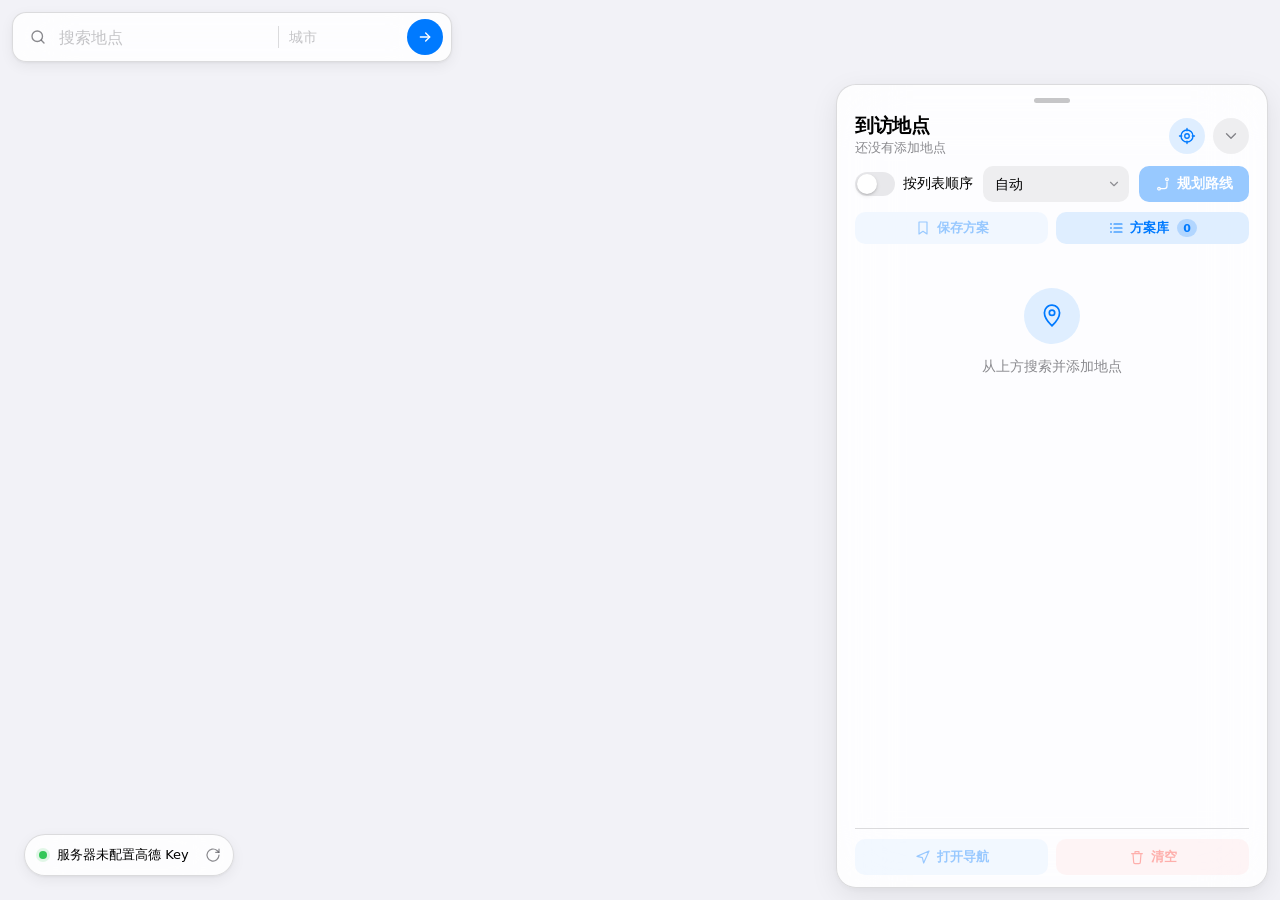
==== commit 6559dc63: "brand: rename to PinPath, add full app icon set - Brand: 多点路线规划 → PinPath (Pin + Path). - Add icons/" ====
--- a/route-planner.html
+++ b/route-planner.html
@@ -5,8 +5,18 @@
     <meta name="viewport" content="width=device-width, initial-scale=1, viewport-fit=cover" />
     <meta name="theme-color" content="#ffffff" media="(prefers-color-scheme: light)" />
     <meta name="theme-color" content="#000000" media="(prefers-color-scheme: dark)" />
-    <title>多点路线规划</title>
+    <meta name="description" content="PinPath — 多点路线规划，Apple Maps 风设计" />
+    <meta name="apple-mobile-web-app-capable" content="yes" />
+    <meta name="apple-mobile-web-app-status-bar-style" content="default" />
+    <meta name="apple-mobile-web-app-title" content="PinPath" />
+    <title>PinPath · 多点路线规划</title>
     <link rel="manifest" href="./app-manifest.webmanifest" />
+    <link rel="icon" type="image/png" sizes="32x32" href="./icons/icon-32.png" />
+    <link rel="icon" type="image/png" sizes="192x192" href="./icons/icon-192.png" />
+    <link rel="apple-touch-icon" sizes="180x180" href="./icons/icon-180.png" />
+    <link rel="apple-touch-icon" sizes="167x167" href="./icons/icon-167.png" />
+    <link rel="apple-touch-icon" sizes="152x152" href="./icons/icon-152.png" />
+    <link rel="apple-touch-icon" sizes="120x120" href="./icons/icon-120.png" />
     <link rel="stylesheet" href="./route-planner.css" />
   </head>
   <body>
